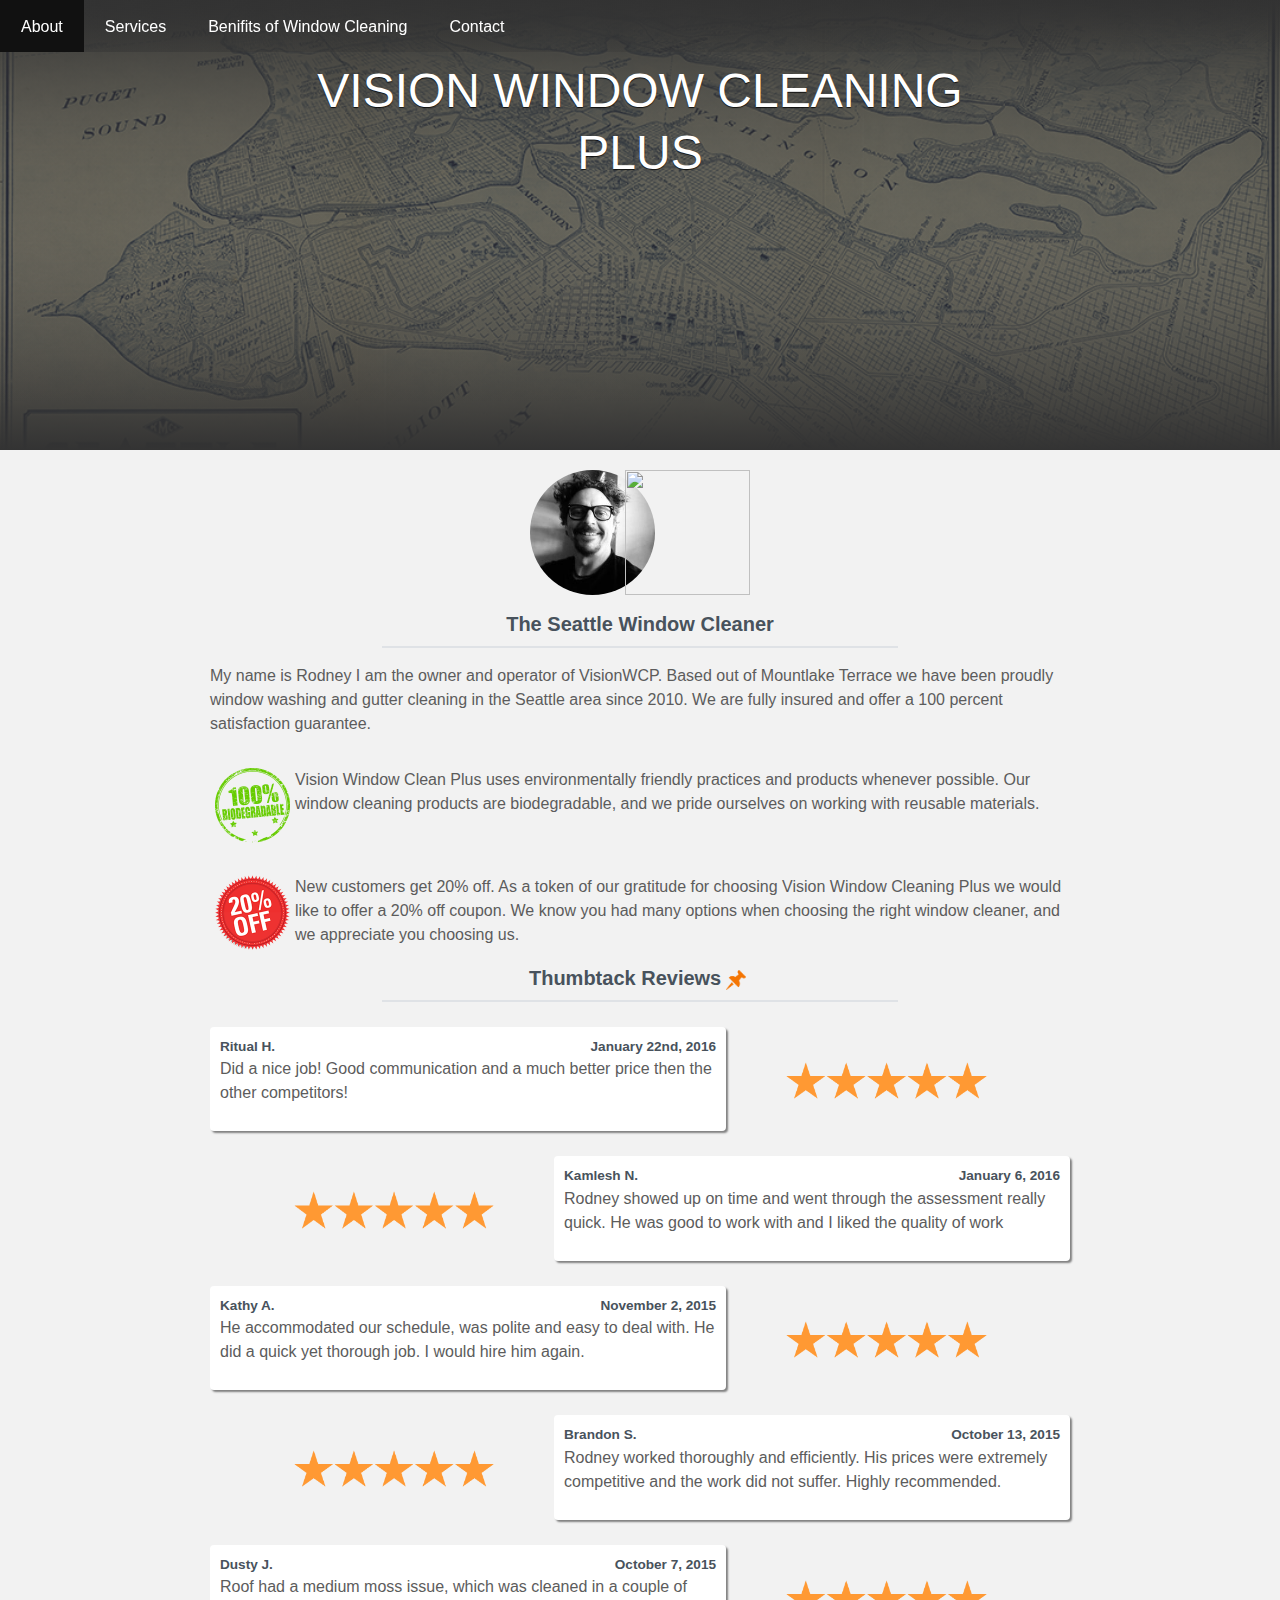
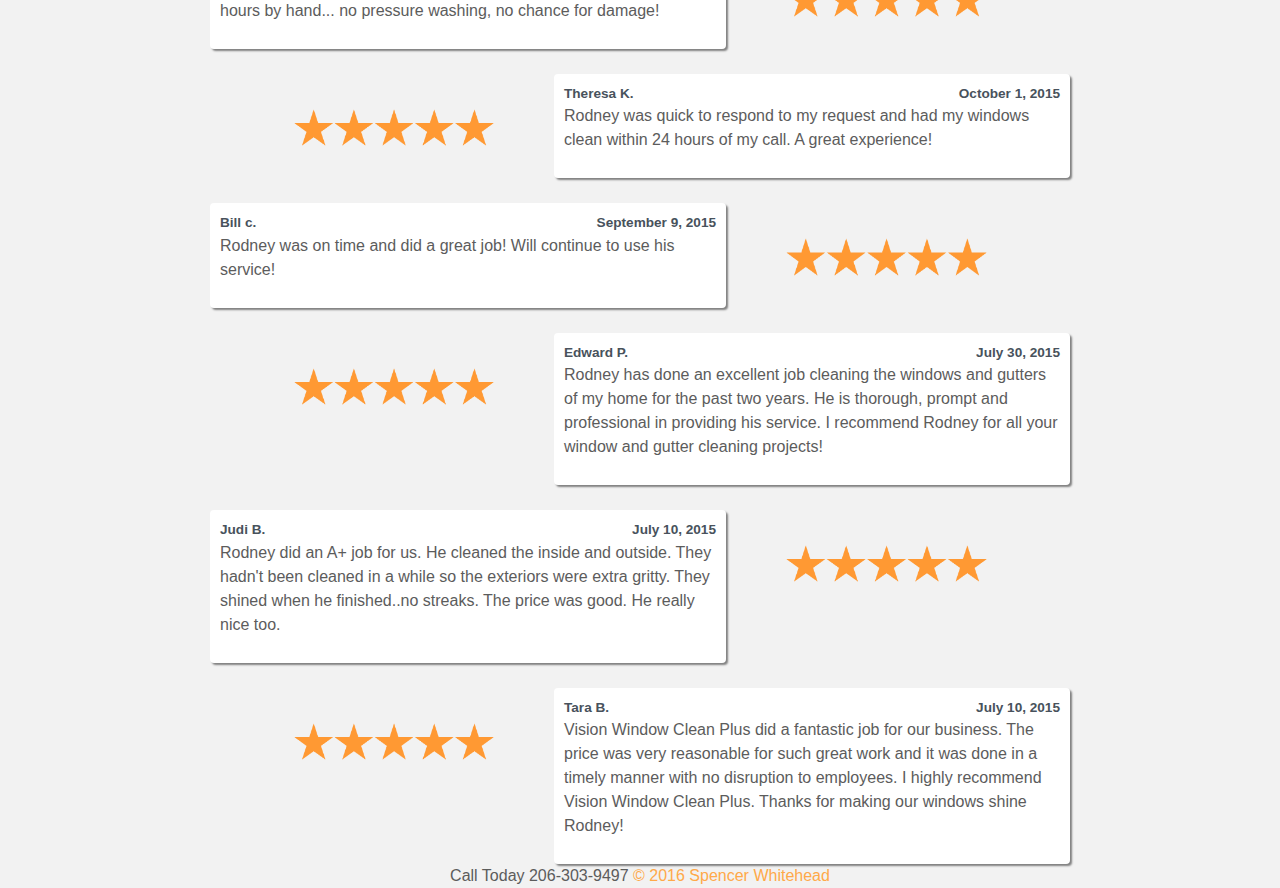
==== index.html @ deef7eae "First Commit" ====
<!DOCTYPE html>
<html>
  <head>
    <title>VisionWCP · Window Cleaning · Seattle, WA</title>
    <link rel="stylesheet" type="text/css" href="css/style.css">
    <link rel="shortcut icon" href="img/win-thumb.png">
    <meta name="viewport" content="width=device-width">
    <meta name="description" content="West Seattle Window Cleaning Services for Commercial and Residential. VisionWCP(Vision Window Cleaning Plus) Based out of Mountlake Terrace we have been proudly window washing and gutter cleaning in the Seattle area since 2010.">
  </head>
  <body>
    <!--Navigation Bar-->
    <ul class="nav-section">
      <li><a href="index.html">About</a></li>
      <li><a href="services.html">Services</a></li>
      <li><a href="benifits.html">Benifits of Window Cleaning</a></li>
      <li><a href="contact.html">Contact</a></li>
    </ul>
    <header class="main-header">
        <h1 class="center">Vision Window Cleaning Plus</h1>
    </header>
    <section class="primary-content">
      <div class="center-b space-t">
        <div class="profile"><img src="img/profile.jpg" class="radial"></div>
        <div class="thumbtack"><a class="widget ng-scope" href="https://www.thumbtack.com/wa/seattle/window-washing/window-cleaning-property-cleanup" target="_blank"> <img style="height: 125px;width: 125px;" src="https://static.thumbtackstatic.com/media/pages/profile/standard-widgets/pro-svg/orange/2015.svg"></a><script type='text/javascript' src='https://www.thumbtack.com/profile/widgets/scripts/?service_id=FIof2Obw7YZW8Q&widget_id=profile'></script></div>
      </div>
      <h3 class="center border-b">The Seattle Window Cleaner</h3>
      <p>My name is Rodney I am the owner and operator of VisionWCP.   Based out of Mountlake Terrace we have been proudly window washing and gutter cleaning in the Seattle area since 2010. We are fully insured and offer a  100 percent satisfaction guarantee.</p>  
      <div class="biodegradable">
      <p><img src="img/biodegradable.png" class="space-s">Vision Window Clean Plus uses environmentally friendly practices and products whenever possible. Our window cleaning products are biodegradable,  and we pride ourselves on working with reusable materials.</p>
      <p><a href="contact.html"><img src="img/20-off.png" class="space-s"></a>New customers get 20% off. As a token of our gratitude for choosing Vision Window Cleaning Plus we would like to offer a 20% off coupon.  We know you had many options when choosing the right window cleaner, and we appreciate you choosing us.</p>
      </div>
    </section>
    <!--Resume Section-->
    <section class="secondary-content resume">
      <h3 class="center border-b">Thumbtack Reviews<img src="img/thumbtack.png" class="thumb space-s"></h3>
      <div class="review">
        <div class="stars-r"><img src="img/five-stars.png" class="center stars"></div>
        <div class="block-l">
          <span class="left">Ritual H<div class="media-only star-m"></div>.</span>
          <span class="right">January 22nd, 2016</span>
          <p>Did a nice job! Good communication and a much better price then the other competitors!</p>
        </div>
      </div>
      <div class="review">
        <div class="stars-l"><img src="img/five-stars.png" class="center stars"></div>
        <div class="block-r">
          <span class="left">Kamlesh N.<div class="media-only star-m"></div></span>
          <span class="right">January 6, 2016</span>
          <p>Rodney showed up on time and went through the assessment really quick. He was good to work with and I liked the quality of work</p>
        </div>
      </div>
      <div class="review">
        <div class="stars-r"><img src="img/five-stars.png" class="center stars"></div>
        <div class="block-l">
          <span class="left">Kathy A.<div class="media-only star-m"></div></span>
          <span class="right">November 2, 2015</span>
          <p>He accommodated our schedule, was polite and easy to deal with. He did a quick yet thorough job. I would hire him again.</p>
        </div>
      </div>
      <div class="review">
        <div class="stars-l"><img src="img/five-stars.png" class="center stars"></div>
        <div class="block-r">
          <span class="left">Brandon S.<div class="media-only star-m"></div></span>
          <span class="right">October 13, 2015</span>
          <p>Rodney worked thoroughly and efficiently. His prices were extremely competitive and the work did not suffer. Highly recommended.</p>
        </div>
      </div>
      <div class="review">
        <div class="stars-r"><img src="img/five-stars.png" class="center stars"></div>
        <div class="block-l">
          <span class="left">Dusty J.<div class="media-only star-m"></div></span>
          <span class="right">October 7, 2015</span>
          <p>Roof had a medium moss issue, which was cleaned in a couple of hours by hand... no pressure washing, no chance for damage!</p>
        </div>
      </div>
      <div class="review">
        <div class="stars-l"><img src="img/five-stars.png" class="center stars"></div>
        <div class="block-r">
          <span class="left">Theresa K.<div class="media-only star-m"></div></span>
          <span class="right">October 1, 2015</span>
          <p>Rodney was quick to respond to my request and had my windows clean within 24 hours of my call. 
          A great experience!</p>
        </div>
      </div>
      <div class="review">
        <div class="stars-r"><img src="img/five-stars.png" class="center stars"></div>
        <div class="block-l">
          <span class="left">Bill c.<div class="media-only star-m"></div></span>
          <span class="right">September 9, 2015</span>
          <p>Rodney was on time and did a great job! Will continue to use his service!</p>
        </div>
      </div>
      <div class="review">
        <div class="stars-l"><img src="img/five-stars.png" class="center stars"></div>
        <div class="block-r">
          <span class="left">Edward P.<div class="media-only star-m"></div></span>
          <span class="right">July 30, 2015</span>
          <p>Rodney has done an excellent job cleaning the windows and gutters of my home for the past two years. He is thorough, prompt and professional in providing his service. I recommend Rodney for all your window and gutter cleaning projects!</p>
        </div>
      </div>
      <div class="review">
        <div class="stars-r"><img src="img/five-stars.png" class="center stars"></div>
        <div class="block-l">
          <span class="left">Judi B.<div class="media-only star-m"></div></span>
          <span class="right">July 10, 2015</span>
          <p>Rodney did an A+ job for us. He cleaned the inside and outside. They hadn't been cleaned in a while so the exteriors were extra gritty. They shined when he finished..no streaks. The price was good. He really nice too.</p>
        </div>
      </div>
      <div class="review">
        <div class="stars-l"><img src="img/five-stars.png" class="center stars"></div>
        <div class="block-r">
          <span class="left">Tara B.<div class="media-only star-m"></div></span>
          <span class="right">July 10, 2015</span>
          <p>Vision Window Clean Plus did a fantastic job for our business. The price was very reasonable for such great work and it was done in a timely manner with no disruption to employees. I highly recommend Vision Window Clean Plus. Thanks for making our windows shine Rodney!</p>
        </div>
      </div>
    </section>
    <footer class="center-b">
      <div class="">Call Today 206-303-9497 <a href="http://spencerwhitehead.com">&copy; 2016 Spencer Whitehead</a></div>
    </footer>
  </body>
</html>
---- css/style.css ----
/* Web Fonts -------------------- */

@font-face {
  font-family: 'Abolition Regular';
  src: url('../fonts/abolition-regular-webfont.eot');
  src: url('../fonts/abolition-regular-webfont.eot?#iefix') format('embedded-opentype'),
       url('../fonts/abolition-regular-webfont.woff') format('woff'),
       url('../fonts/abolition-regular-webfont.ttf') format('truetype');
}

/* Base Styles -------------------- */

* {
  box-sizing: border-box;
}

html {
  overflow-x: hidden;
}

body {
  color: #5c5c5c;
  margin: 0;
  font: 1em/1.5 "Helvetica Neue", Helvetica, Arial, sans-serif;
  background-color: #f2f2f2;
}

p {
  clear: both;
  color: #5c5c5c;
}
h1,
h2,
h3 {
  font-family: 'Abolition Regular', Helvetica, Arial, sans-serif;
}

span {
  font-weight: bold;
  font-size: .85em;
  color: #48525c;
}

h1 {  
  font-size: 3rem; /* 90px/16px  */
  color: rgba(255, 255, 255, 1);
  text-transform: uppercase;
  font-weight: normal;
  line-height: 1.3; 
  text-shadow: 0 1px 1px rgba(0,0,0, 0.8);
  margin: 12px 0 0;
}

h2 {
  font-size: 2em; /* 53px/16px  */
  font-weight: normal;
  line-height: 1.1;
  margin: 0 0 .5em; /* 0 0 26px */
}

h3 {
  display: block;
  font-size: 1.25em; /* 20px/16px  */
  color: #48525c;
  line-height: 1.2;
  margin-bottom: 1.7em; /* 34px */
}

h4 {
  margin: 20px 0px;
}

h6 {
  margin: 10px 0px;
  color: #48525c;
}

img {
  max-width: 100%;
}

ul,
ol {
  margin: 30px 0;
}

li {
  padding: 5px;
}

/* Pseudo-classes ------------------ */

.nav-section a:link {
  color: #666;
  text-decoration: none;
  display: block;
}

.nav-section a:visited {
  color: #666;
  display: block;
}

.nav-section a:hover {
  color: #666;
  display: block;
}

.nav-section a.selected {
  color: #fff;
  display: block;
}

a:link {
  color: rgb(255, 169, 73);
  text-decoration: none;
}

a:visited {
  color: rgb(255, 169, 73);
}

a:hover {
  color: rgba(255, 169, 73, .4);
}

a:active {
  color: lightcoral;
}

.selected a {
  color: white !important;
}

.selected {
  display: block;
  background-color: #cc3300 !important;
}
/* Main Styles --------------------- */
.main-header {
  background: linear-gradient(#333, transparent 90%),
              linear-gradient(0deg, #333, transparent 90%),
              #ffa949 url('../img/map.png') no-repeat center;
  height: 50vh;
  width: 100%;
  padding: 50px;
  background-size: cover;
}

.nav-section {
    list-style-type: none;
    margin: 0;
    padding: 0;
    overflow: hidden;
    background: linear-gradient(to bottom right, #333, transparent);
    position: fixed;
    top: 0;
    width: 100%;
    height: 52px;
    
}

.nav-section li {
    float: left; 
}

.nav-section a {
    display: inline-block;
    color: white !important;
    text-align: center;
    padding: 10px 16px 10px 16px;
    text-decoration: none;
}

.nav-section li:hover {
  background-color: #111;
}

.primary-content {
  width: 75%;
  padding-left: 50px;
  padding-right: 50px;
  margin: auto;
  max-width: 960px;
}

.secondary-content {
  width: 90%;
  padding-left: 50px;
  padding-right: 50px;
  margin: auto;
  max-width: 960px;
}

.block-l {
  margin-top: 25px;
  float: left;
  width: 60%;
  padding: 10px;
  box-shadow: 2px 2px 2px gray;
  background-color: white;
  border-radius: 4px;
  display: inline-block;
}


.stars-r {
  width: 40%;
  float: right;
  padding-top: 50px;
  padding-left: 50px;
  display: inline-block;
  clear: both;
}

.stars-r img {
  float: center;
  width: 75%;
  clear: both;
}

.stars-l {
  width: 40%;
  float: left;
  padding-top: 50px;
  padding-right: 50px;
  display: inline-block;
  clear: both;
}

.stars-l img {
  width: 75%;
  float: right;
  clear: both;
}

.block-r {
  margin-top: 25px;
  float: right;
  width: 60%;
  padding: 10px;
  box-shadow: 2px 2px 2px gray;
  background-color: white;
  border-radius: 4px;
}

footer {
  width: 100%;
  display: block;
  clear: both;
}

.biodegradable {
  width: 100%;
  height: auto;
  display: block;
}

.biodegradable p {
  float: right;
}

.biodegradable img {
  height: 75px;
  float: left;
}

.profile {
  clear: both;
  display: inline-block;
  width: 125px;
  margin-right: -35px;
}

.thumbtack {
  display: inline-block;
}

.col-l {
  display: inline-block;
  width: 50%;
  float: left;
  clear: both;
  padding: 20px;
  border-right: 2px solid gray;
  margin-top: 10px;
}

.col-r {
  margin-top: 10px;
  display: inline-block;
  width: 50%;
  float: right;
  padding: 20px;
}
/* Functions */
/*Clases that are used throughout to preform basic functions to elements*/
.media-only {
  display: none;
}

.right {
  float: right;
  display: inline;
}

.left {
  float: left;
  display: inline;
}

.nav-show {
  display: none;
}

.nav-hide {
  display: none;
}

.thumb {
  height: 20px;
  vertical-align: middle;
  margin-right: 10px
}

.space-s {
  margin-left: 5px;
  margin-right: 5px;
}

.space-t {
  margin-top: 20px !important;
}

.space-b {
  margin-bottom: 20px !important;
}
/*makes a space between buttons or images*/
.latest {
  display: inline;
}
.center {
    margin: auto;
    width: 60%;
    padding: 10px;
    text-align: center;
}



.center-b {
  margin: auto;
  text-align: center;
}
.radial-b {
  border-radius: 7px;
}

.radial {
  border-radius: 50%;
}

.circle {
  border-radius: 50%;
  width: 50%;
}

.nav:not(first-child) {
  margin-left: 10px;

}

.t-border {
  border-top: 2px solid #dfe2e6;
}

.border-b {
  border-bottom: 2px solid #dfe2e6;
}

/*Media Queries*/
@media (max-width: 768px) {
  .primary-content,
  .secondary-content {
    width: 100%;
    padding: 20px;
    border-top: none;
  }

  .col-l {
    width: 100%;
    float: none;
    border-right: none;
  }

  .col-r {
    width: 100%;
    float: none;
  }

  .block-l,
  .block-r {
    width: 100%;
  }

  .stars-l,
  .stars-r,
  .stars {
    display: none;
  }

  .star-m {
    display: inline-block;
    margin: 0 10px;
    height: 20px;
    width: 80px;
    background: url('../img/five-stars.png') no-repeat;
    background-size: contain;
    clear: both;
    float: right;
  }

  h1 {
    font-size: 2rem;
    line-height: 1.1;
  }
  h2 {
    font-size: 1.5rem;
  }
  
}

@media (max-width: 550px) {
  .nav-section a {
    padding: 10px 10px;
    font-size: .75em
  }
}

@media (max-width: 375px) {
  .nav-section a {
    padding: 10px 0px;
    font-size: .75em
  }
}


/*Pseudo Classes*/
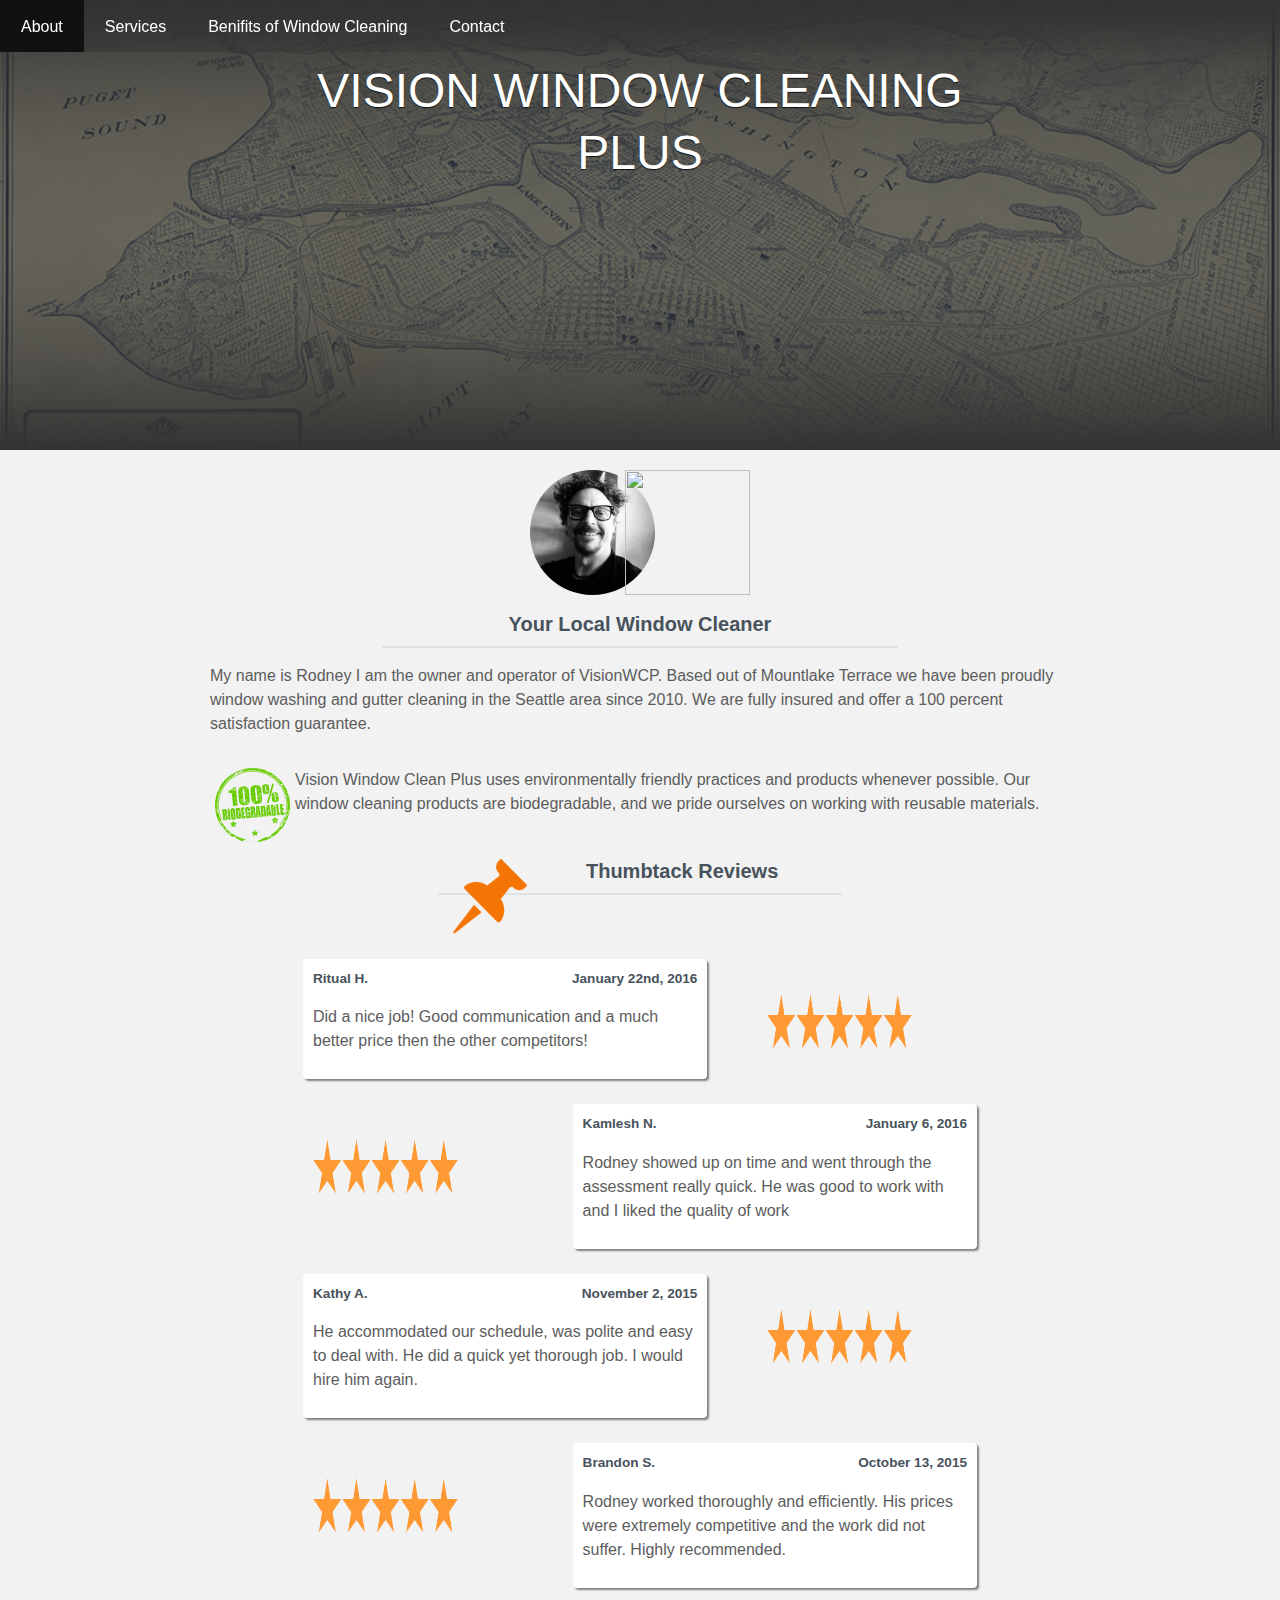
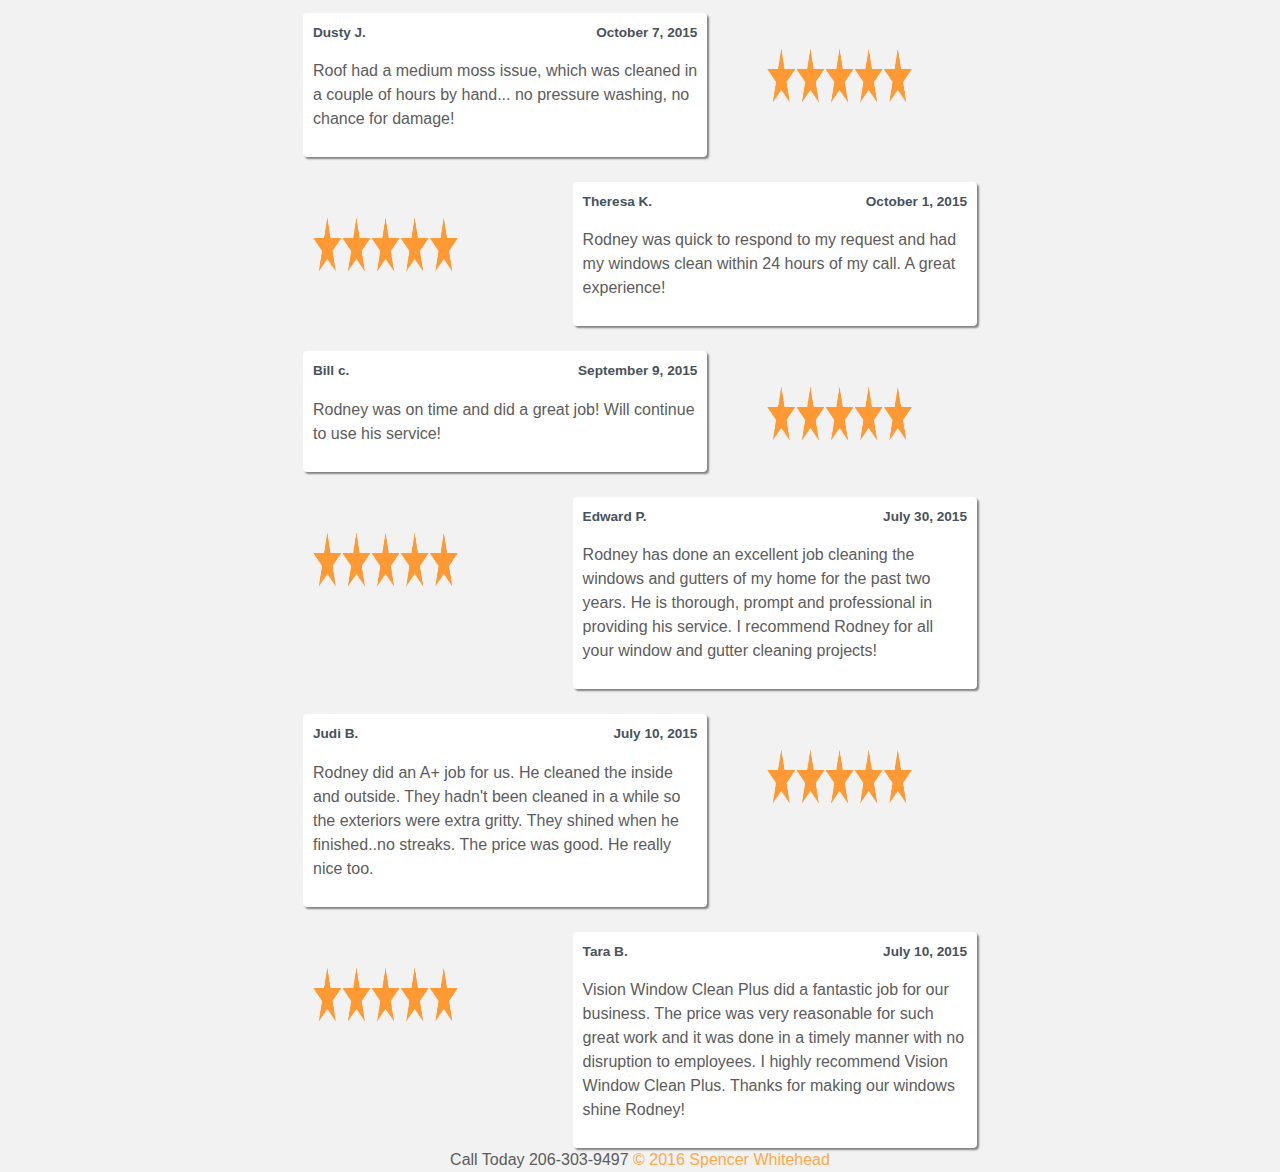
==== commit 7ea1ac32: "remove 20%" ====
--- a/index.html
+++ b/index.html
@@ -5,6 +5,7 @@
     <link rel="stylesheet" type="text/css" href="css/style.css">
     <link rel="shortcut icon" href="img/win-thumb.png">
     <meta name="viewport" content="width=device-width">
+    <meta name="google-site-verification" content="aiUw8gbrzZQBT3lSu011WUzIMAsPIeS610WBqZqrqD8" />
     <meta name="description" content="West Seattle Window Cleaning Services for Commercial and Residential. VisionWCP(Vision Window Cleaning Plus) Based out of Mountlake Terrace we have been proudly window washing and gutter cleaning in the Seattle area since 2010.">
   </head>
   <body>
@@ -23,14 +24,10 @@
         <div class="profile"><img src="img/profile.jpg" class="radial"></div>
         <div class="thumbtack"><a class="widget ng-scope" href="https://www.thumbtack.com/wa/seattle/window-washing/window-cleaning-property-cleanup" target="_blank"> <img style="height: 125px;width: 125px;" src="https://static.thumbtackstatic.com/media/pages/profile/standard-widgets/pro-svg/orange/2015.svg"></a><script type='text/javascript' src='https://www.thumbtack.com/profile/widgets/scripts/?service_id=FIof2Obw7YZW8Q&widget_id=profile'></script></div>
       </div>
-      <h3 class="center border-b">The Seattle Window Cleaner</h3>
+      <h3 class="center border-b">Your Local Window Cleaner</h3>
       <p>My name is Rodney I am the owner and operator of VisionWCP.   Based out of Mountlake Terrace we have been proudly window washing and gutter cleaning in the Seattle area since 2010. We are fully insured and offer a  100 percent satisfaction guarantee.</p>  
       <div class="biodegradable">
       <p><img src="img/biodegradable.png" class="space-s">Vision Window Clean Plus uses environmentally friendly practices and products whenever possible. Our window cleaning products are biodegradable,  and we pride ourselves on working with reusable materials.</p>
-      <p><a href="contact.html"><img src="img/20-off.png" class="space-s"></a>New customers get 20% off. As a token of our gratitude for choosing Vision Window Cleaning Plus we would like to offer a 20% off coupon.  We know you had many options when choosing the right window cleaner, and we appreciate you choosing us.</p>
-      </div>
-    </section>
-    <!--Resume Section-->
     <section class="secondary-content resume">
       <h3 class="center border-b">Thumbtack Reviews<img src="img/thumbtack.png" class="thumb space-s"></h3>
       <div class="review">
